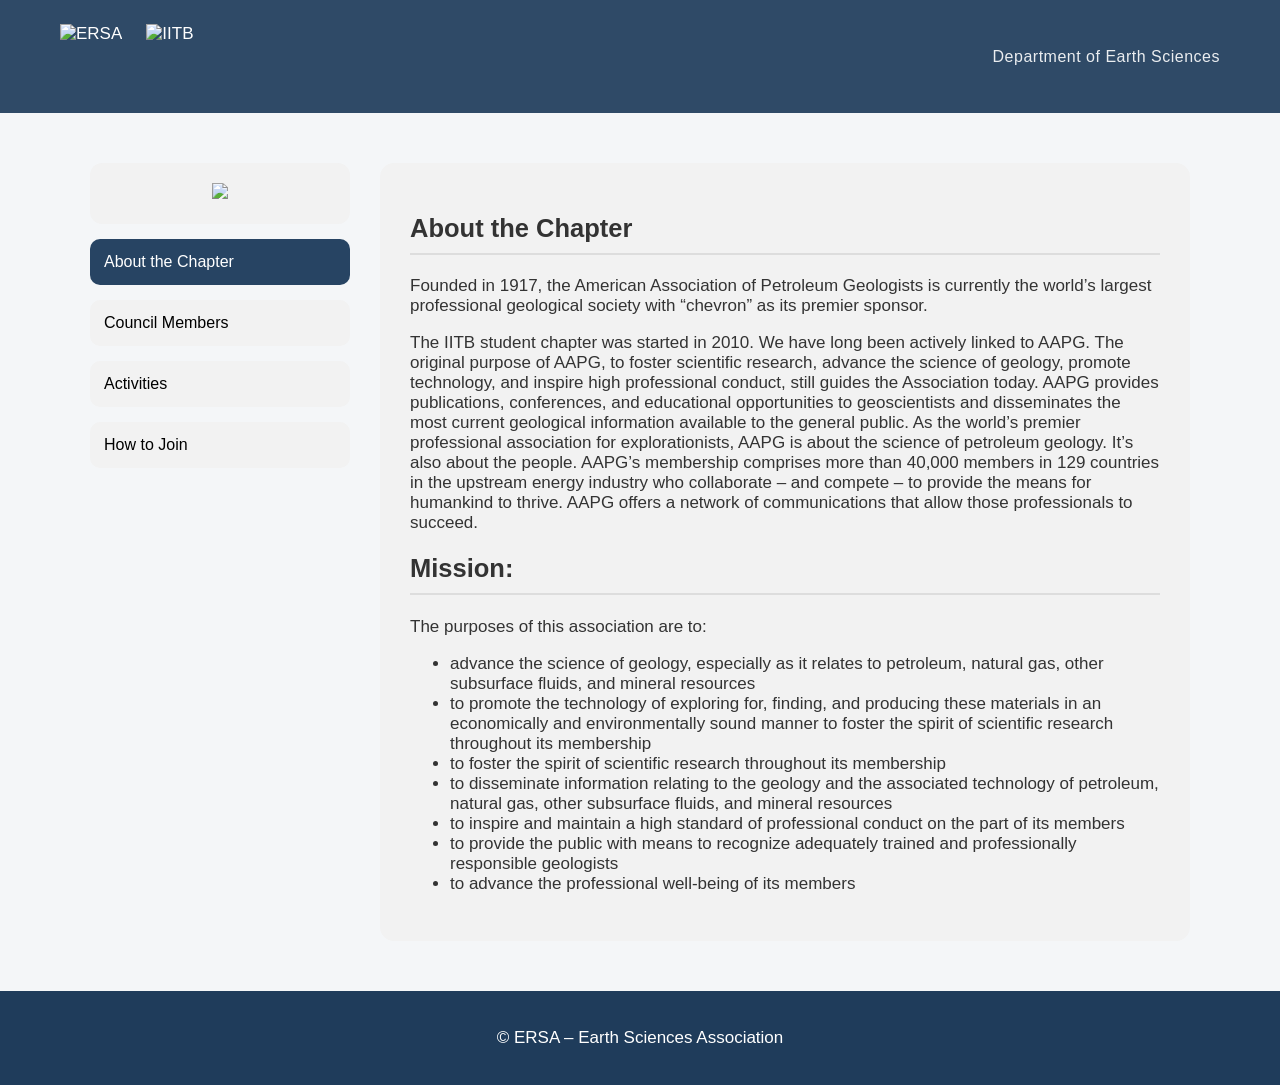
==== chapters/aapg.html @ 10675ee2 "Add files via upload" ====
<!DOCTYPE html>
<html lang="en">

<head>

<meta charset="UTF-8">
<meta name="viewport" content="width=device-width, initial-scale=1.0">

<title>ERSA Chapter</title>

<link rel="stylesheet" href="../style.css">
<script defer src="../script.js"></script>

</head>


<body>

<header class="main-header">

  <div class="header-left">
    <img src="../images/ersa_white.png" alt="ERSA">
    <img src="../images/iitb.png" alt="IITB">
  </div>

  <div class="header-right">
    Department of Earth Sciences
  </div>

</header>

<section class="chapter-page">

<div class="chapter-layout">


<div class="chapter-sidebar">

<div class="chapter-logo-box">
<img src="../images/aapg.png">
</div>

<button class="chapter-tab active" onclick="openSection(event,'about')">
About the Chapter
</button>

<button class="chapter-tab" onclick="openSection(event,'council')">
Council Members
</button>

<button class="chapter-tab" onclick="openSection(event,'activities')">
Activities
</button>

<button class="chapter-tab" onclick="openSection(event,'join')">
How to Join
</button>

</div>



<div class="chapter-content">

<div id="about" class="chapter-section active">

<h2>About the Chapter</h2>

<p>Founded in 1917, the American Association of Petroleum Geologists is currently the world’s largest professional geological society with “chevron” as its premier sponsor.</p>

<p>The IITB student chapter was started in 2010. We have long been actively linked to AAPG. The 
original purpose of AAPG, to foster scientific research, advance the science of geology, promote 
technology, and inspire high professional conduct, still guides the Association today. AAPG provides 
publications, conferences, and educational opportunities to geoscientists and disseminates the 
most current geological information available to the general public. As the world’s premier 
professional association for explorationists, AAPG is about the science of petroleum geology. It’s 
also about the people. AAPG’s membership comprises more than 40,000 members in 129 countries 
in the upstream energy industry who collaborate – and compete – to provide the means for 
humankind to thrive. AAPG offers a network of communications that allow those professionals to 
succeed. </p>

<p>

<h2>Mission:</h2>
<p>The purposes of this association are to:</p>

<ul>
  <li>advance the science of geology, especially as it relates to petroleum, natural gas, other 
subsurface fluids, and mineral resources</li>
  <li>to promote the technology of exploring for, finding, and producing these materials in an 
economically and environmentally sound manner to foster the spirit of scientific research 
throughout its membership</li>
  <li>to foster the spirit of scientific research throughout its membership</li>
  <li>to disseminate information relating to the geology and the associated technology of 
petroleum, natural gas, other subsurface fluids, and mineral resources</li>
  <li>to inspire and maintain a high standard of professional conduct on the part of its members</li>
  <li>to provide the public with means to recognize adequately trained and professionally 
responsible geologists</li>
  <li>to advance the professional well-being of its members</li>
</ul>

</p>

</div>



<div id="council" class="chapter-section">

<h2>Council Members</h2>

<div class="council-cards">

<div class="council-card faculty-advisor">

  <img src="../images/mr.jpg" alt="member">

  <div class="card-info">
    <h3>Prof. Munukutla Radhakrishna</h3>
    <p>Faculty Advisor</p>
  </div>

</div>

  <div class="council-card">

  <img src="../images/keertana.png" alt="member">

  <div class="card-info">
    <h3>Keertana Nair</h3>
    <p>President</p>
  </div>

<div class="card-overlay">
  <div class="card-overlay-content">
    <h3>About Me</h3>
    <p>
Hi there, I am an MTech student specialising in Geoexploration, so essentially training to crack the 
crust open lol. I’m excited about everything Earth, even that smell after the summer rains! 
Singer | philately | Travel 
    </p>
  </div>
</div>

</div>

<div class="council-card">

  <img src="../images/twinkle.png" alt="member">

  <div class="card-info">
    <h3>Twinkle Sahu</h3>
    <p>Vice President</p>
  </div>

<div class="card-overlay">
  <div class="card-overlay-content">
    <h3>About Me</h3>
    <p>
An M.Sc. Applied Geology candidate, 
I am passionate about learning geology and engaging with the global energy industry. Through my 
role, I support student participation and promotes interest in geological studies and energy 
resources.
    </p>
  </div>
</div>

</div>

<div class="council-card">

  <img src="../images/samarjeet.jpeg" alt="member">

  <div class="card-info">
    <h3>Samarjeet Sahoo</h3>
    <p>General Secretary</p>
  </div>

<div class="card-overlay">
  <div class="card-overlay-content">
    <h3>About Me</h3>
    <p>
An M.Sc. Applied Geology candidate at IIT Bombay, I am passionate about advancing geological 
knowledge and enhancing student engagement with the global energy and minerals industry. 
Through my role, I work to bring world-class technical resources and professional development to 
my peers.
    </p>
  </div>
</div>

</div>

<div class="council-card">

  <img src="../images/udeepta.png" alt="member">

  <div class="card-info">
    <h3>Udeepta Narayan Sahoo</h3>
    <p>Treasurer</p>
  </div>

<div class="card-overlay">
  <div class="card-overlay-content">
    <h3>About Me</h3>
    <p>
An M.Sc. Applied Geology student at IIT Bombay. I have represented the Department of Earth Sciences as a batter in the Post Graduate General Championship (PGGC) cricket tournament. Originally from Odisha, I am passionate about geosciences and actively participate in academic and extracurricular activities within the department.
    </p>
  </div>
</div>

</div>


</div>

</div>



<div id="activities" class="chapter-section">

<h2>Activities</h2>

<div class="activity-item">

    <h3 class="event-title">2022</h3>

    <p class="event-topic">
        <strong>Topic :</strong> Evaluation of Hydrocarbon Exploration Potential- Resource Assessment of sedimentary 
Basins of India
    </p>

    <p class="event-speaker">
        <strong>Speaker :</strong>  Dr. SOMEN MISHRA, Senior Petroleum System Analyst, Halliburton
    </p>

    <img src="../files/aapg1.png" alt="AAPG Event 1">

</div>

<div class="activity-item">

    <h3 class="event-title">2023</h3>

    <p class="event-topic">
        <strong>AAPG Wonder Weekend 2.0</strong> 
    </p>


    <img src="../files/aapg2.png" alt="SPE Event 1">

    <p class="event-description">
      <h3>Events</h3>
      <ul>
        <li>Photocrysts (Photography)</li>
        <li>Meandering Meme (Meme Making)</li>
        <li>Talus a Tale (Story Writing)</li>
        <li>Fine Brained (Quiz)</li>
        <li>Crude Presents (PPT presentation)</li>
      </ul>
    </p>

</div>

<div class="activity-item">

    <h3 class="event-title">2024</h3>

    <p class="event-description">
AAPG conducted "GeoQuest 2024", an exciting quiz competition on October 20, 2024. The 
competition was open to all students from the Department of Earth Sciences at IITB. It featured two 
challenging rounds that test participants' knowledge and skills in geoscience.
    </p>

    <p>
      <h3>Winners:</h3>
      <ol>
        <li>Debashis Sahoo</li>
        <li>Arpita Priyadarshini Rath</li>
        <li>Tushar Naik</li>
      </ol>
    </p>
</div>

<div class="activity-item">

    <h3 class="event-title">2025</h3>

    <p class="event-description">
<p>The AAPG Student Chapter recently concluded LithoLens, a vibrant photography contest that 
challenged students to capture "spectacular geological elements" through their cameras. To 
balance adventure with local observation, the event featured two distinct categories: a Trekking 
Edition for those exploring the great outdoors and a Campus Edition for spotting geological wonders 
right at home within the university grounds. </p>
<p>Congratulations to our winners, <b>Shashank Singh (Trekking Edition)</b> and <b>Shruti Yadav (Campus 
Edition)</b>, whose work stood out for its technical skill and geological insight.  </p>
    </p>

</div>

</div>





<div id="join" class="chapter-section">

<h2>How to Join</h2>

<p>
To be Updated.
</p>

</div>


</div>

</div>

</section>


<footer>
<p>© ERSA – Earth Sciences Association</p>
</footer>


</body>
</html>
---- style.css ----
*{
font-family: "Century Gothic", Arial, sans-serif;
}

body{

margin:0;
background:#f4f6f8;
color:#333;
font-size:17px;

}

.main-header{

display:flex;
align-items:center;
justify-content:space-between;

/* increase height */
padding:24px 60px;

background:#2f4a67;
color:white;

}

/* LEFT SIDE (logos) */
.header-left{
display:flex;
align-items:center;
gap:24px; /* more breathing space */
}

.header-left img{
height:65px; /* ⬅️ increase this */
}

/* RIGHT TEXT */
.header-right{
font-size:16px; /* slightly bigger */
letter-spacing:0.5px;
opacity:0.9;
}
section{

padding:50px;
max-width:1000px;
margin:auto;

}

h2{

border-bottom:2px solid #ddd;
padding-bottom:10px;

}

.pastwork ul{

line-height:1.8;

}

.council{

max-width:1000px;
margin:auto;
text-align:center;

}

.council-grid{

display:grid;
grid-template-columns:repeat(4,1fr);
gap:40px;
margin-top:40px;

}

.member{

text-align:center;

}

.member-photo{

width:160px;
height:160px;
object-fit:cover;
border-radius:50%;
margin-bottom:10px;

}

.member-name{

font-size:18px;
margin:0;

}

.member-role{

font-size:14px;
color:#666;
margin-top:4px;

}

.chapters{

max-width:1000px;
margin:auto;
text-align:center;

}

.chapter-band{

display:flex;
justify-content:center;
align-items:center;
gap:60px;
flex-wrap:wrap;
margin-top:40px;

}

.chapter-logo-item{

display:flex;
flex-direction:column;
align-items:center;
text-decoration:none;
color:#333;

}

.chapter-logo-item img{

height:140px;
width:auto;
transition:0.25s;

}

.chapter-logo-item span{

margin-top:8px;
font-size:20px;

}

.chapter-logo-item:hover img{

transform:scale(1.08);

}
footer{

text-align:center;
padding:20px;
background:#1f3c5b;
color:white;

}

.member-image-container{

position:relative;
display:inline-block;

}

.member-popup{

position:absolute;
bottom:110%;
left:50%;
transform:translateX(-50%);

background:white;
padding:10px 14px;
border-radius:6px;

box-shadow:0 4px 12px rgba(0,0,0,0.2);

font-size:14px;
width:max-content;

opacity:0;
visibility:hidden;

transition:0.25s;

}

.member-image-container:hover .member-popup{

opacity:1;
visibility:visible;

}




.chapter-page{

max-width:1100px;
margin:auto;
padding:50px 20px;

}

.chapter-layout{

display:flex;
gap:30px;

}

.chapter-sidebar{

width:260px;
display:flex;
flex-direction:column;
gap:15px;

}

.chapter-logo-box{

background:#f2f2f2;
border-radius:12px;
padding:20px;
text-align:center;

}

.chapter-logo-box img{

max-width:100%;
height:100px;
object-fit:cover;

}

.chapter-tab{

background:#f2f2f2;
border:none;
border-radius:10px;
padding:14px;
font-size:16px;
cursor:pointer;
text-align:left;

}

.chapter-tab:hover{

background:#e6e6e6;

}

.chapter-tab.active{

background:#274463;
color:white;

}

.chapter-content{

flex:1;
background:#f2f2f2;
border-radius:14px;
padding:30px;
min-height:320px;

}

.chapter-section{

display:none;

}

.chapter-section.active{

display:block;

}

.social-section{

max-width:1100px;
margin:auto;
padding-top:60px;
text-align:center;

}

.social-grid{

display:grid;
grid-template-columns:1fr 1fr;
gap:30px;
margin-top:30px;

}

.instagram-box{

border-radius:12px;
overflow:hidden;
height:380px;

}

.instagram-box iframe{

width:100%;
height:600px;
border:none;

}

.youtube-box iframe{

width:100%;
height:380px;
border-radius:12px;
border:none;

}

.council-cards{
display:grid;
grid-template-columns:repeat(2,1fr);
gap:35px;
margin-top:30px;
}

/* card container */

.council-card{
position:relative;
height:360px;
border-radius:14px;
overflow:hidden;
background:#f5f5f5;
}

/* photo */

.council-card img{
width:100%;
height:260px;
object-fit:cover;
display:block;
}

/* name + role */

.card-info{
text-align:center;
padding:12px;
}

.card-info h3{
margin:5px 0;
font-size:20px;
}

.card-info p{
color:#666;
font-size:14px;
}

/* overlay bio */

.card-overlay{
position:absolute;
top:0;
left:0;
width:100%;
height:100%;

background:#2f4d6c;
color:white;

opacity:0;
transition:opacity 0.35s ease;
border-radius:14px;
}

.card-overlay-content{
position:absolute;
top:50%;
left:50%;
transform:translate(-50%,-50%);
text-align:center;
max-width:240px;
font-size:12px;
text-align: center;
}

.council-card:hover .card-overlay{
opacity:1;
}

.activity-gallery{

display:grid;
grid-template-columns:repeat(4,1fr);
grid-template-rows:repeat(2,220px);

gap:18px;
margin-top:30px;

}

.activity-gallery img{

width:100%;
height:100%;
object-fit:cover;

border-radius:14px;

transition:opacity 0.6s ease;

}

.pdf-download {
    display: flex;
    align-items: center;
    justify-content: space-between;
    max-width: 400px;
    margin: 10px 0;
}

.pdf-name {
    font-weight: 500;
}

.download-btn {
    padding: 6px 12px;
    border: none;
    background-color: #1f4aa8;
    color: white;
    border-radius: 4px;
    cursor: pointer;
}

.download-btn:hover {
    background-color: #163a82;
}

.activity-item {
    margin-bottom: 40px;
}

.activity-text {
    font-size: 16px;
    line-height: 1.6;
    margin-bottom: 12px;
}

.activity-item img {
    width: 65%;
    max-width: 500px;
    display: block;
    margin: 15px auto;
    border-radius: 8px;
}

.join-section{
    display:flex;
    flex-direction:column;
    gap:30px;
}

.join-item{
    background:#f6f6f6;
    padding:25px;
    border-radius:8px;
}

.join-item h3{
    margin-bottom:8px;
}

.pdf-button{
    display:inline-block;
    margin-top:10px;
    padding:10px 18px;
    background:#2d4a68;
    color:white;
    text-decoration:none;
    border-radius:6px;
    font-size:14px;
}

.pdf-button:hover{
    background:#1f3650;
}

.gallery-grid {
  display: grid;
  grid-template-columns: repeat(4, 1fr);
  gap: 10px;
}

.gallery-grid img {
  width: 100%;
  height: 150px;
  object-fit: cover;
  border-radius: 6px;
  transition: transform 0.3s ease;
  cursor: pointer;
}

.gallery-grid img:hover {
  transform: scale(1.05);
}


.faculty-advisor {
  background: linear-gradient(135deg, #d4af37, #f5e6a8);
  color: #222; /* keeps text readable */
}
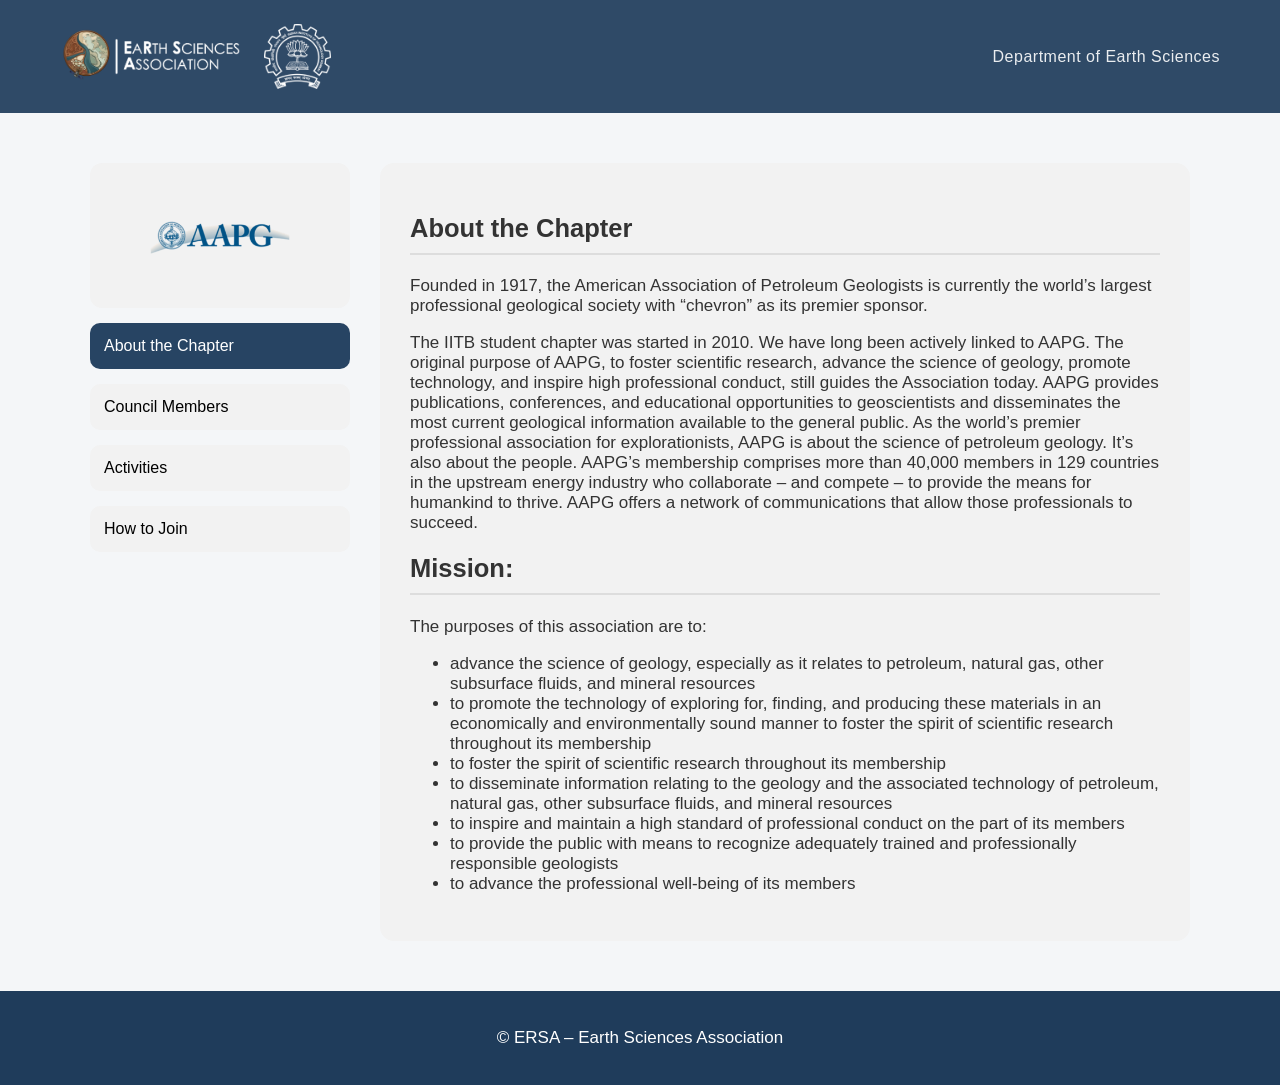
==== commit 55d6b79f: "first commit" ====
--- a/chapters/aapg.html
+++ b/chapters/aapg.html
@@ -1,331 +1,331 @@
-<!DOCTYPE html>
-<html lang="en">
-
-<head>
-
-<meta charset="UTF-8">
-<meta name="viewport" content="width=device-width, initial-scale=1.0">
-
-<title>ERSA Chapter</title>
-
-<link rel="stylesheet" href="../style.css">
-<script defer src="../script.js"></script>
-
-</head>
-
-
-<body>
-
-<header class="main-header">
-
-  <div class="header-left">
-    <img src="../images/ersa_white.png" alt="ERSA">
-    <img src="../images/iitb.png" alt="IITB">
-  </div>
-
-  <div class="header-right">
-    Department of Earth Sciences
-  </div>
-
-</header>
-
-<section class="chapter-page">
-
-<div class="chapter-layout">
-
-
-<div class="chapter-sidebar">
-
-<div class="chapter-logo-box">
-<img src="../images/aapg.png">
-</div>
-
-<button class="chapter-tab active" onclick="openSection(event,'about')">
-About the Chapter
-</button>
-
-<button class="chapter-tab" onclick="openSection(event,'council')">
-Council Members
-</button>
-
-<button class="chapter-tab" onclick="openSection(event,'activities')">
-Activities
-</button>
-
-<button class="chapter-tab" onclick="openSection(event,'join')">
-How to Join
-</button>
-
-</div>
-
-
-
-<div class="chapter-content">
-
-<div id="about" class="chapter-section active">
-
-<h2>About the Chapter</h2>
-
-<p>Founded in 1917, the American Association of Petroleum Geologists is currently the world’s largest professional geological society with “chevron” as its premier sponsor.</p>
-
-<p>The IITB student chapter was started in 2010. We have long been actively linked to AAPG. The 
-original purpose of AAPG, to foster scientific research, advance the science of geology, promote 
-technology, and inspire high professional conduct, still guides the Association today. AAPG provides 
-publications, conferences, and educational opportunities to geoscientists and disseminates the 
-most current geological information available to the general public. As the world’s premier 
-professional association for explorationists, AAPG is about the science of petroleum geology. It’s 
-also about the people. AAPG’s membership comprises more than 40,000 members in 129 countries 
-in the upstream energy industry who collaborate – and compete – to provide the means for 
-humankind to thrive. AAPG offers a network of communications that allow those professionals to 
-succeed. </p>
-
-<p>
-
-<h2>Mission:</h2>
-<p>The purposes of this association are to:</p>
-
-<ul>
-  <li>advance the science of geology, especially as it relates to petroleum, natural gas, other 
-subsurface fluids, and mineral resources</li>
-  <li>to promote the technology of exploring for, finding, and producing these materials in an 
-economically and environmentally sound manner to foster the spirit of scientific research 
-throughout its membership</li>
-  <li>to foster the spirit of scientific research throughout its membership</li>
-  <li>to disseminate information relating to the geology and the associated technology of 
-petroleum, natural gas, other subsurface fluids, and mineral resources</li>
-  <li>to inspire and maintain a high standard of professional conduct on the part of its members</li>
-  <li>to provide the public with means to recognize adequately trained and professionally 
-responsible geologists</li>
-  <li>to advance the professional well-being of its members</li>
-</ul>
-
-</p>
-
-</div>
-
-
-
-<div id="council" class="chapter-section">
-
-<h2>Council Members</h2>
-
-<div class="council-cards">
-
-<div class="council-card faculty-advisor">
-
-  <img src="../images/mr.jpg" alt="member">
-
-  <div class="card-info">
-    <h3>Prof. Munukutla Radhakrishna</h3>
-    <p>Faculty Advisor</p>
-  </div>
-
-</div>
-
-  <div class="council-card">
-
-  <img src="../images/keertana.png" alt="member">
-
-  <div class="card-info">
-    <h3>Keertana Nair</h3>
-    <p>President</p>
-  </div>
-
-<div class="card-overlay">
-  <div class="card-overlay-content">
-    <h3>About Me</h3>
-    <p>
-Hi there, I am an MTech student specialising in Geoexploration, so essentially training to crack the 
-crust open lol. I’m excited about everything Earth, even that smell after the summer rains! 
-Singer | philately | Travel 
-    </p>
-  </div>
-</div>
-
-</div>
-
-<div class="council-card">
-
-  <img src="../images/twinkle.png" alt="member">
-
-  <div class="card-info">
-    <h3>Twinkle Sahu</h3>
-    <p>Vice President</p>
-  </div>
-
-<div class="card-overlay">
-  <div class="card-overlay-content">
-    <h3>About Me</h3>
-    <p>
-An M.Sc. Applied Geology candidate, 
-I am passionate about learning geology and engaging with the global energy industry. Through my 
-role, I support student participation and promotes interest in geological studies and energy 
-resources.
-    </p>
-  </div>
-</div>
-
-</div>
-
-<div class="council-card">
-
-  <img src="../images/samarjeet.jpeg" alt="member">
-
-  <div class="card-info">
-    <h3>Samarjeet Sahoo</h3>
-    <p>General Secretary</p>
-  </div>
-
-<div class="card-overlay">
-  <div class="card-overlay-content">
-    <h3>About Me</h3>
-    <p>
-An M.Sc. Applied Geology candidate at IIT Bombay, I am passionate about advancing geological 
-knowledge and enhancing student engagement with the global energy and minerals industry. 
-Through my role, I work to bring world-class technical resources and professional development to 
-my peers.
-    </p>
-  </div>
-</div>
-
-</div>
-
-<div class="council-card">
-
-  <img src="../images/udeepta.png" alt="member">
-
-  <div class="card-info">
-    <h3>Udeepta Narayan Sahoo</h3>
-    <p>Treasurer</p>
-  </div>
-
-<div class="card-overlay">
-  <div class="card-overlay-content">
-    <h3>About Me</h3>
-    <p>
-An M.Sc. Applied Geology student at IIT Bombay. I have represented the Department of Earth Sciences as a batter in the Post Graduate General Championship (PGGC) cricket tournament. Originally from Odisha, I am passionate about geosciences and actively participate in academic and extracurricular activities within the department.
-    </p>
-  </div>
-</div>
-
-</div>
-
-
-</div>
-
-</div>
-
-
-
-<div id="activities" class="chapter-section">
-
-<h2>Activities</h2>
-
-<div class="activity-item">
-
-    <h3 class="event-title">2022</h3>
-
-    <p class="event-topic">
-        <strong>Topic :</strong> Evaluation of Hydrocarbon Exploration Potential- Resource Assessment of sedimentary 
-Basins of India
-    </p>
-
-    <p class="event-speaker">
-        <strong>Speaker :</strong>  Dr. SOMEN MISHRA, Senior Petroleum System Analyst, Halliburton
-    </p>
-
-    <img src="../files/aapg1.png" alt="AAPG Event 1">
-
-</div>
-
-<div class="activity-item">
-
-    <h3 class="event-title">2023</h3>
-
-    <p class="event-topic">
-        <strong>AAPG Wonder Weekend 2.0</strong> 
-    </p>
-
-
-    <img src="../files/aapg2.png" alt="SPE Event 1">
-
-    <p class="event-description">
-      <h3>Events</h3>
-      <ul>
-        <li>Photocrysts (Photography)</li>
-        <li>Meandering Meme (Meme Making)</li>
-        <li>Talus a Tale (Story Writing)</li>
-        <li>Fine Brained (Quiz)</li>
-        <li>Crude Presents (PPT presentation)</li>
-      </ul>
-    </p>
-
-</div>
-
-<div class="activity-item">
-
-    <h3 class="event-title">2024</h3>
-
-    <p class="event-description">
-AAPG conducted "GeoQuest 2024", an exciting quiz competition on October 20, 2024. The 
-competition was open to all students from the Department of Earth Sciences at IITB. It featured two 
-challenging rounds that test participants' knowledge and skills in geoscience.
-    </p>
-
-    <p>
-      <h3>Winners:</h3>
-      <ol>
-        <li>Debashis Sahoo</li>
-        <li>Arpita Priyadarshini Rath</li>
-        <li>Tushar Naik</li>
-      </ol>
-    </p>
-</div>
-
-<div class="activity-item">
-
-    <h3 class="event-title">2025</h3>
-
-    <p class="event-description">
-<p>The AAPG Student Chapter recently concluded LithoLens, a vibrant photography contest that 
-challenged students to capture "spectacular geological elements" through their cameras. To 
-balance adventure with local observation, the event featured two distinct categories: a Trekking 
-Edition for those exploring the great outdoors and a Campus Edition for spotting geological wonders 
-right at home within the university grounds. </p>
-<p>Congratulations to our winners, <b>Shashank Singh (Trekking Edition)</b> and <b>Shruti Yadav (Campus 
-Edition)</b>, whose work stood out for its technical skill and geological insight.  </p>
-    </p>
-
-</div>
-
-</div>
-
-
-
-
-
-<div id="join" class="chapter-section">
-
-<h2>How to Join</h2>
-
-<p>
-To be Updated.
-</p>
-
-</div>
-
-
-</div>
-
-</div>
-
-</section>
-
-
-<footer>
-<p>© ERSA – Earth Sciences Association</p>
-</footer>
-
-
-</body>
+<!DOCTYPE html>
+<html lang="en">
+
+<head>
+
+<meta charset="UTF-8">
+<meta name="viewport" content="width=device-width, initial-scale=1.0">
+
+<title>ERSA Chapter</title>
+
+<link rel="stylesheet" href="../style.css">
+<script defer src="../script.js"></script>
+
+</head>
+
+
+<body>
+
+<header class="main-header">
+
+  <div class="header-left">
+    <img src="../images/ersa_white.png" alt="ERSA">
+    <img src="../images/iitb.png" alt="IITB">
+  </div>
+
+  <div class="header-right">
+    Department of Earth Sciences
+  </div>
+
+</header>
+
+<section class="chapter-page">
+
+<div class="chapter-layout">
+
+
+<div class="chapter-sidebar">
+
+<div class="chapter-logo-box">
+<img src="../images/aapg.png">
+</div>
+
+<button class="chapter-tab active" onclick="openSection(event,'about')">
+About the Chapter
+</button>
+
+<button class="chapter-tab" onclick="openSection(event,'council')">
+Council Members
+</button>
+
+<button class="chapter-tab" onclick="openSection(event,'activities')">
+Activities
+</button>
+
+<button class="chapter-tab" onclick="openSection(event,'join')">
+How to Join
+</button>
+
+</div>
+
+
+
+<div class="chapter-content">
+
+<div id="about" class="chapter-section active">
+
+<h2>About the Chapter</h2>
+
+<p>Founded in 1917, the American Association of Petroleum Geologists is currently the world’s largest professional geological society with “chevron” as its premier sponsor.</p>
+
+<p>The IITB student chapter was started in 2010. We have long been actively linked to AAPG. The 
+original purpose of AAPG, to foster scientific research, advance the science of geology, promote 
+technology, and inspire high professional conduct, still guides the Association today. AAPG provides 
+publications, conferences, and educational opportunities to geoscientists and disseminates the 
+most current geological information available to the general public. As the world’s premier 
+professional association for explorationists, AAPG is about the science of petroleum geology. It’s 
+also about the people. AAPG’s membership comprises more than 40,000 members in 129 countries 
+in the upstream energy industry who collaborate – and compete – to provide the means for 
+humankind to thrive. AAPG offers a network of communications that allow those professionals to 
+succeed. </p>
+
+<p>
+
+<h2>Mission:</h2>
+<p>The purposes of this association are to:</p>
+
+<ul>
+  <li>advance the science of geology, especially as it relates to petroleum, natural gas, other 
+subsurface fluids, and mineral resources</li>
+  <li>to promote the technology of exploring for, finding, and producing these materials in an 
+economically and environmentally sound manner to foster the spirit of scientific research 
+throughout its membership</li>
+  <li>to foster the spirit of scientific research throughout its membership</li>
+  <li>to disseminate information relating to the geology and the associated technology of 
+petroleum, natural gas, other subsurface fluids, and mineral resources</li>
+  <li>to inspire and maintain a high standard of professional conduct on the part of its members</li>
+  <li>to provide the public with means to recognize adequately trained and professionally 
+responsible geologists</li>
+  <li>to advance the professional well-being of its members</li>
+</ul>
+
+</p>
+
+</div>
+
+
+
+<div id="council" class="chapter-section">
+
+<h2>Council Members</h2>
+
+<div class="council-cards">
+
+<div class="council-card faculty-advisor">
+
+  <img src="../images/mr.jpg" alt="member">
+
+  <div class="card-info">
+    <h3>Prof. Munukutla Radhakrishna</h3>
+    <p>Faculty Advisor</p>
+  </div>
+
+</div>
+
+  <div class="council-card">
+
+  <img src="../images/keertana.png" alt="member">
+
+  <div class="card-info">
+    <h3>Keertana Nair</h3>
+    <p>President</p>
+  </div>
+
+<div class="card-overlay">
+  <div class="card-overlay-content">
+    <h3>About Me</h3>
+    <p>
+Hi there, I am an MTech student specialising in Geoexploration, so essentially training to crack the 
+crust open lol. I’m excited about everything Earth, even that smell after the summer rains! 
+Singer | philately | Travel 
+    </p>
+  </div>
+</div>
+
+</div>
+
+<div class="council-card">
+
+  <img src="../images/twinkle.png" alt="member">
+
+  <div class="card-info">
+    <h3>Twinkle Sahu</h3>
+    <p>Vice President</p>
+  </div>
+
+<div class="card-overlay">
+  <div class="card-overlay-content">
+    <h3>About Me</h3>
+    <p>
+An M.Sc. Applied Geology candidate, 
+I am passionate about learning geology and engaging with the global energy industry. Through my 
+role, I support student participation and promotes interest in geological studies and energy 
+resources.
+    </p>
+  </div>
+</div>
+
+</div>
+
+<div class="council-card">
+
+  <img src="../images/samarjeet.jpeg" alt="member">
+
+  <div class="card-info">
+    <h3>Samarjeet Sahoo</h3>
+    <p>General Secretary</p>
+  </div>
+
+<div class="card-overlay">
+  <div class="card-overlay-content">
+    <h3>About Me</h3>
+    <p>
+An M.Sc. Applied Geology candidate at IIT Bombay, I am passionate about advancing geological 
+knowledge and enhancing student engagement with the global energy and minerals industry. 
+Through my role, I work to bring world-class technical resources and professional development to 
+my peers.
+    </p>
+  </div>
+</div>
+
+</div>
+
+<div class="council-card">
+
+  <img src="../images/udeepta.png" alt="member">
+
+  <div class="card-info">
+    <h3>Udeepta Narayan Sahoo</h3>
+    <p>Treasurer</p>
+  </div>
+
+<div class="card-overlay">
+  <div class="card-overlay-content">
+    <h3>About Me</h3>
+    <p>
+An M.Sc. Applied Geology student at IIT Bombay. I have represented the Department of Earth Sciences as a batter in the Post Graduate General Championship (PGGC) cricket tournament. Originally from Odisha, I am passionate about geosciences and actively participate in academic and extracurricular activities within the department.
+    </p>
+  </div>
+</div>
+
+</div>
+
+
+</div>
+
+</div>
+
+
+
+<div id="activities" class="chapter-section">
+
+<h2>Activities</h2>
+
+<div class="activity-item">
+
+    <h3 class="event-title">2022</h3>
+
+    <p class="event-topic">
+        <strong>Topic :</strong> Evaluation of Hydrocarbon Exploration Potential- Resource Assessment of sedimentary 
+Basins of India
+    </p>
+
+    <p class="event-speaker">
+        <strong>Speaker :</strong>  Dr. SOMEN MISHRA, Senior Petroleum System Analyst, Halliburton
+    </p>
+
+    <img src="../files/aapg1.png" alt="AAPG Event 1">
+
+</div>
+
+<div class="activity-item">
+
+    <h3 class="event-title">2023</h3>
+
+    <p class="event-topic">
+        <strong>AAPG Wonder Weekend 2.0</strong> 
+    </p>
+
+
+    <img src="../files/aapg2.png" alt="SPE Event 1">
+
+    <p class="event-description">
+      <h3>Events</h3>
+      <ul>
+        <li>Photocrysts (Photography)</li>
+        <li>Meandering Meme (Meme Making)</li>
+        <li>Talus a Tale (Story Writing)</li>
+        <li>Fine Brained (Quiz)</li>
+        <li>Crude Presents (PPT presentation)</li>
+      </ul>
+    </p>
+
+</div>
+
+<div class="activity-item">
+
+    <h3 class="event-title">2024</h3>
+
+    <p class="event-description">
+AAPG conducted "GeoQuest 2024", an exciting quiz competition on October 20, 2024. The 
+competition was open to all students from the Department of Earth Sciences at IITB. It featured two 
+challenging rounds that test participants' knowledge and skills in geoscience.
+    </p>
+
+    <p>
+      <h3>Winners:</h3>
+      <ol>
+        <li>Debashis Sahoo</li>
+        <li>Arpita Priyadarshini Rath</li>
+        <li>Tushar Naik</li>
+      </ol>
+    </p>
+</div>
+
+<div class="activity-item">
+
+    <h3 class="event-title">2025</h3>
+
+    <p class="event-description">
+<p>The AAPG Student Chapter recently concluded LithoLens, a vibrant photography contest that 
+challenged students to capture "spectacular geological elements" through their cameras. To 
+balance adventure with local observation, the event featured two distinct categories: a Trekking 
+Edition for those exploring the great outdoors and a Campus Edition for spotting geological wonders 
+right at home within the university grounds. </p>
+<p>Congratulations to our winners, <b>Shashank Singh (Trekking Edition)</b> and <b>Shruti Yadav (Campus 
+Edition)</b>, whose work stood out for its technical skill and geological insight.  </p>
+    </p>
+
+</div>
+
+</div>
+
+
+
+
+
+<div id="join" class="chapter-section">
+
+<h2>How to Join</h2>
+
+<p>
+To be Updated.
+</p>
+
+</div>
+
+
+</div>
+
+</div>
+
+</section>
+
+
+<footer>
+<p>© ERSA – Earth Sciences Association</p>
+</footer>
+
+
+</body>
 </html>
--- a/style.css
+++ b/style.css
@@ -1,539 +1,539 @@
-
-*{
-font-family: "Century Gothic", Arial, sans-serif;
-}
-
-body{
-
-margin:0;
-background:#f4f6f8;
-color:#333;
-font-size:17px;
-
-}
-
-.main-header{
-
-display:flex;
-align-items:center;
-justify-content:space-between;
-
-/* increase height */
-padding:24px 60px;
-
-background:#2f4a67;
-color:white;
-
-}
-
-/* LEFT SIDE (logos) */
-.header-left{
-display:flex;
-align-items:center;
-gap:24px; /* more breathing space */
-}
-
-.header-left img{
-height:65px; /* ⬅️ increase this */
-}
-
-/* RIGHT TEXT */
-.header-right{
-font-size:16px; /* slightly bigger */
-letter-spacing:0.5px;
-opacity:0.9;
-}
-section{
-
-padding:50px;
-max-width:1000px;
-margin:auto;
-
-}
-
-h2{
-
-border-bottom:2px solid #ddd;
-padding-bottom:10px;
-
-}
-
-.pastwork ul{
-
-line-height:1.8;
-
-}
-
-.council{
-
-max-width:1000px;
-margin:auto;
-text-align:center;
-
-}
-
-.council-grid{
-
-display:grid;
-grid-template-columns:repeat(4,1fr);
-gap:40px;
-margin-top:40px;
-
-}
-
-.member{
-
-text-align:center;
-
-}
-
-.member-photo{
-
-width:160px;
-height:160px;
-object-fit:cover;
-border-radius:50%;
-margin-bottom:10px;
-
-}
-
-.member-name{
-
-font-size:18px;
-margin:0;
-
-}
-
-.member-role{
-
-font-size:14px;
-color:#666;
-margin-top:4px;
-
-}
-
-.chapters{
-
-max-width:1000px;
-margin:auto;
-text-align:center;
-
-}
-
-.chapter-band{
-
-display:flex;
-justify-content:center;
-align-items:center;
-gap:60px;
-flex-wrap:wrap;
-margin-top:40px;
-
-}
-
-.chapter-logo-item{
-
-display:flex;
-flex-direction:column;
-align-items:center;
-text-decoration:none;
-color:#333;
-
-}
-
-.chapter-logo-item img{
-
-height:140px;
-width:auto;
-transition:0.25s;
-
-}
-
-.chapter-logo-item span{
-
-margin-top:8px;
-font-size:20px;
-
-}
-
-.chapter-logo-item:hover img{
-
-transform:scale(1.08);
-
-}
-footer{
-
-text-align:center;
-padding:20px;
-background:#1f3c5b;
-color:white;
-
-}
-
-.member-image-container{
-
-position:relative;
-display:inline-block;
-
-}
-
-.member-popup{
-
-position:absolute;
-bottom:110%;
-left:50%;
-transform:translateX(-50%);
-
-background:white;
-padding:10px 14px;
-border-radius:6px;
-
-box-shadow:0 4px 12px rgba(0,0,0,0.2);
-
-font-size:14px;
-width:max-content;
-
-opacity:0;
-visibility:hidden;
-
-transition:0.25s;
-
-}
-
-.member-image-container:hover .member-popup{
-
-opacity:1;
-visibility:visible;
-
-}
-
-
-
-
-.chapter-page{
-
-max-width:1100px;
-margin:auto;
-padding:50px 20px;
-
-}
-
-.chapter-layout{
-
-display:flex;
-gap:30px;
-
-}
-
-.chapter-sidebar{
-
-width:260px;
-display:flex;
-flex-direction:column;
-gap:15px;
-
-}
-
-.chapter-logo-box{
-
-background:#f2f2f2;
-border-radius:12px;
-padding:20px;
-text-align:center;
-
-}
-
-.chapter-logo-box img{
-
-max-width:100%;
-height:100px;
-object-fit:cover;
-
-}
-
-.chapter-tab{
-
-background:#f2f2f2;
-border:none;
-border-radius:10px;
-padding:14px;
-font-size:16px;
-cursor:pointer;
-text-align:left;
-
-}
-
-.chapter-tab:hover{
-
-background:#e6e6e6;
-
-}
-
-.chapter-tab.active{
-
-background:#274463;
-color:white;
-
-}
-
-.chapter-content{
-
-flex:1;
-background:#f2f2f2;
-border-radius:14px;
-padding:30px;
-min-height:320px;
-
-}
-
-.chapter-section{
-
-display:none;
-
-}
-
-.chapter-section.active{
-
-display:block;
-
-}
-
-.social-section{
-
-max-width:1100px;
-margin:auto;
-padding-top:60px;
-text-align:center;
-
-}
-
-.social-grid{
-
-display:grid;
-grid-template-columns:1fr 1fr;
-gap:30px;
-margin-top:30px;
-
-}
-
-.instagram-box{
-
-border-radius:12px;
-overflow:hidden;
-height:380px;
-
-}
-
-.instagram-box iframe{
-
-width:100%;
-height:600px;
-border:none;
-
-}
-
-.youtube-box iframe{
-
-width:100%;
-height:380px;
-border-radius:12px;
-border:none;
-
-}
-
-.council-cards{
-display:grid;
-grid-template-columns:repeat(2,1fr);
-gap:35px;
-margin-top:30px;
-}
-
-/* card container */
-
-.council-card{
-position:relative;
-height:360px;
-border-radius:14px;
-overflow:hidden;
-background:#f5f5f5;
-}
-
-/* photo */
-
-.council-card img{
-width:100%;
-height:260px;
-object-fit:cover;
-display:block;
-}
-
-/* name + role */
-
-.card-info{
-text-align:center;
-padding:12px;
-}
-
-.card-info h3{
-margin:5px 0;
-font-size:20px;
-}
-
-.card-info p{
-color:#666;
-font-size:14px;
-}
-
-/* overlay bio */
-
-.card-overlay{
-position:absolute;
-top:0;
-left:0;
-width:100%;
-height:100%;
-
-background:#2f4d6c;
-color:white;
-
-opacity:0;
-transition:opacity 0.35s ease;
-border-radius:14px;
-}
-
-.card-overlay-content{
-position:absolute;
-top:50%;
-left:50%;
-transform:translate(-50%,-50%);
-text-align:center;
-max-width:240px;
-font-size:12px;
-text-align: center;
-}
-
-.council-card:hover .card-overlay{
-opacity:1;
-}
-
-.activity-gallery{
-
-display:grid;
-grid-template-columns:repeat(4,1fr);
-grid-template-rows:repeat(2,220px);
-
-gap:18px;
-margin-top:30px;
-
-}
-
-.activity-gallery img{
-
-width:100%;
-height:100%;
-object-fit:cover;
-
-border-radius:14px;
-
-transition:opacity 0.6s ease;
-
-}
-
-.pdf-download {
-    display: flex;
-    align-items: center;
-    justify-content: space-between;
-    max-width: 400px;
-    margin: 10px 0;
-}
-
-.pdf-name {
-    font-weight: 500;
-}
-
-.download-btn {
-    padding: 6px 12px;
-    border: none;
-    background-color: #1f4aa8;
-    color: white;
-    border-radius: 4px;
-    cursor: pointer;
-}
-
-.download-btn:hover {
-    background-color: #163a82;
-}
-
-.activity-item {
-    margin-bottom: 40px;
-}
-
-.activity-text {
-    font-size: 16px;
-    line-height: 1.6;
-    margin-bottom: 12px;
-}
-
-.activity-item img {
-    width: 65%;
-    max-width: 500px;
-    display: block;
-    margin: 15px auto;
-    border-radius: 8px;
-}
-
-.join-section{
-    display:flex;
-    flex-direction:column;
-    gap:30px;
-}
-
-.join-item{
-    background:#f6f6f6;
-    padding:25px;
-    border-radius:8px;
-}
-
-.join-item h3{
-    margin-bottom:8px;
-}
-
-.pdf-button{
-    display:inline-block;
-    margin-top:10px;
-    padding:10px 18px;
-    background:#2d4a68;
-    color:white;
-    text-decoration:none;
-    border-radius:6px;
-    font-size:14px;
-}
-
-.pdf-button:hover{
-    background:#1f3650;
-}
-
-.gallery-grid {
-  display: grid;
-  grid-template-columns: repeat(4, 1fr);
-  gap: 10px;
-}
-
-.gallery-grid img {
-  width: 100%;
-  height: 150px;
-  object-fit: cover;
-  border-radius: 6px;
-  transition: transform 0.3s ease;
-  cursor: pointer;
-}
-
-.gallery-grid img:hover {
-  transform: scale(1.05);
-}
-
-
-.faculty-advisor {
-  background: linear-gradient(135deg, #d4af37, #f5e6a8);
-  color: #222; /* keeps text readable */
+
+*{
+font-family: "Century Gothic", Arial, sans-serif;
+}
+
+body{
+
+margin:0;
+background:#f4f6f8;
+color:#333;
+font-size:17px;
+
+}
+
+.main-header{
+
+display:flex;
+align-items:center;
+justify-content:space-between;
+
+/* increase height */
+padding:24px 60px;
+
+background:#2f4a67;
+color:white;
+
+}
+
+/* LEFT SIDE (logos) */
+.header-left{
+display:flex;
+align-items:center;
+gap:24px; /* more breathing space */
+}
+
+.header-left img{
+height:65px; /* ⬅️ increase this */
+}
+
+/* RIGHT TEXT */
+.header-right{
+font-size:16px; /* slightly bigger */
+letter-spacing:0.5px;
+opacity:0.9;
+}
+section{
+
+padding:50px;
+max-width:1000px;
+margin:auto;
+
+}
+
+h2{
+
+border-bottom:2px solid #ddd;
+padding-bottom:10px;
+
+}
+
+.pastwork ul{
+
+line-height:1.8;
+
+}
+
+.council{
+
+max-width:1000px;
+margin:auto;
+text-align:center;
+
+}
+
+.council-grid{
+
+display:grid;
+grid-template-columns:repeat(4,1fr);
+gap:40px;
+margin-top:40px;
+
+}
+
+.member{
+
+text-align:center;
+
+}
+
+.member-photo{
+
+width:160px;
+height:160px;
+object-fit:cover;
+border-radius:50%;
+margin-bottom:10px;
+
+}
+
+.member-name{
+
+font-size:18px;
+margin:0;
+
+}
+
+.member-role{
+
+font-size:14px;
+color:#666;
+margin-top:4px;
+
+}
+
+.chapters{
+
+max-width:1000px;
+margin:auto;
+text-align:center;
+
+}
+
+.chapter-band{
+
+display:flex;
+justify-content:center;
+align-items:center;
+gap:60px;
+flex-wrap:wrap;
+margin-top:40px;
+
+}
+
+.chapter-logo-item{
+
+display:flex;
+flex-direction:column;
+align-items:center;
+text-decoration:none;
+color:#333;
+
+}
+
+.chapter-logo-item img{
+
+height:140px;
+width:auto;
+transition:0.25s;
+
+}
+
+.chapter-logo-item span{
+
+margin-top:8px;
+font-size:20px;
+
+}
+
+.chapter-logo-item:hover img{
+
+transform:scale(1.08);
+
+}
+footer{
+
+text-align:center;
+padding:20px;
+background:#1f3c5b;
+color:white;
+
+}
+
+.member-image-container{
+
+position:relative;
+display:inline-block;
+
+}
+
+.member-popup{
+
+position:absolute;
+bottom:110%;
+left:50%;
+transform:translateX(-50%);
+
+background:white;
+padding:10px 14px;
+border-radius:6px;
+
+box-shadow:0 4px 12px rgba(0,0,0,0.2);
+
+font-size:14px;
+width:max-content;
+
+opacity:0;
+visibility:hidden;
+
+transition:0.25s;
+
+}
+
+.member-image-container:hover .member-popup{
+
+opacity:1;
+visibility:visible;
+
+}
+
+
+
+
+.chapter-page{
+
+max-width:1100px;
+margin:auto;
+padding:50px 20px;
+
+}
+
+.chapter-layout{
+
+display:flex;
+gap:30px;
+
+}
+
+.chapter-sidebar{
+
+width:260px;
+display:flex;
+flex-direction:column;
+gap:15px;
+
+}
+
+.chapter-logo-box{
+
+background:#f2f2f2;
+border-radius:12px;
+padding:20px;
+text-align:center;
+
+}
+
+.chapter-logo-box img{
+
+max-width:100%;
+height:100px;
+object-fit:cover;
+
+}
+
+.chapter-tab{
+
+background:#f2f2f2;
+border:none;
+border-radius:10px;
+padding:14px;
+font-size:16px;
+cursor:pointer;
+text-align:left;
+
+}
+
+.chapter-tab:hover{
+
+background:#e6e6e6;
+
+}
+
+.chapter-tab.active{
+
+background:#274463;
+color:white;
+
+}
+
+.chapter-content{
+
+flex:1;
+background:#f2f2f2;
+border-radius:14px;
+padding:30px;
+min-height:320px;
+
+}
+
+.chapter-section{
+
+display:none;
+
+}
+
+.chapter-section.active{
+
+display:block;
+
+}
+
+.social-section{
+
+max-width:1100px;
+margin:auto;
+padding-top:60px;
+text-align:center;
+
+}
+
+.social-grid{
+
+display:grid;
+grid-template-columns:1fr 1fr;
+gap:30px;
+margin-top:30px;
+
+}
+
+.instagram-box{
+
+border-radius:12px;
+overflow:hidden;
+height:380px;
+
+}
+
+.instagram-box iframe{
+
+width:100%;
+height:600px;
+border:none;
+
+}
+
+.youtube-box iframe{
+
+width:100%;
+height:380px;
+border-radius:12px;
+border:none;
+
+}
+
+.council-cards{
+display:grid;
+grid-template-columns:repeat(2,1fr);
+gap:35px;
+margin-top:30px;
+}
+
+/* card container */
+
+.council-card{
+position:relative;
+height:360px;
+border-radius:14px;
+overflow:hidden;
+background:#f5f5f5;
+}
+
+/* photo */
+
+.council-card img{
+width:100%;
+height:260px;
+object-fit:cover;
+display:block;
+}
+
+/* name + role */
+
+.card-info{
+text-align:center;
+padding:12px;
+}
+
+.card-info h3{
+margin:5px 0;
+font-size:20px;
+}
+
+.card-info p{
+color:#666;
+font-size:14px;
+}
+
+/* overlay bio */
+
+.card-overlay{
+position:absolute;
+top:0;
+left:0;
+width:100%;
+height:100%;
+
+background:#2f4d6c;
+color:white;
+
+opacity:0;
+transition:opacity 0.35s ease;
+border-radius:14px;
+}
+
+.card-overlay-content{
+position:absolute;
+top:50%;
+left:50%;
+transform:translate(-50%,-50%);
+text-align:center;
+max-width:240px;
+font-size:12px;
+text-align: center;
+}
+
+.council-card:hover .card-overlay{
+opacity:1;
+}
+
+.activity-gallery{
+
+display:grid;
+grid-template-columns:repeat(4,1fr);
+grid-template-rows:repeat(2,220px);
+
+gap:18px;
+margin-top:30px;
+
+}
+
+.activity-gallery img{
+
+width:100%;
+height:100%;
+object-fit:cover;
+
+border-radius:14px;
+
+transition:opacity 0.6s ease;
+
+}
+
+.pdf-download {
+    display: flex;
+    align-items: center;
+    justify-content: space-between;
+    max-width: 400px;
+    margin: 10px 0;
+}
+
+.pdf-name {
+    font-weight: 500;
+}
+
+.download-btn {
+    padding: 6px 12px;
+    border: none;
+    background-color: #1f4aa8;
+    color: white;
+    border-radius: 4px;
+    cursor: pointer;
+}
+
+.download-btn:hover {
+    background-color: #163a82;
+}
+
+.activity-item {
+    margin-bottom: 40px;
+}
+
+.activity-text {
+    font-size: 16px;
+    line-height: 1.6;
+    margin-bottom: 12px;
+}
+
+.activity-item img {
+    width: 65%;
+    max-width: 500px;
+    display: block;
+    margin: 15px auto;
+    border-radius: 8px;
+}
+
+.join-section{
+    display:flex;
+    flex-direction:column;
+    gap:30px;
+}
+
+.join-item{
+    background:#f6f6f6;
+    padding:25px;
+    border-radius:8px;
+}
+
+.join-item h3{
+    margin-bottom:8px;
+}
+
+.pdf-button{
+    display:inline-block;
+    margin-top:10px;
+    padding:10px 18px;
+    background:#2d4a68;
+    color:white;
+    text-decoration:none;
+    border-radius:6px;
+    font-size:14px;
+}
+
+.pdf-button:hover{
+    background:#1f3650;
+}
+
+.gallery-grid {
+  display: grid;
+  grid-template-columns: repeat(4, 1fr);
+  gap: 10px;
+}
+
+.gallery-grid img {
+  width: 100%;
+  height: 150px;
+  object-fit: cover;
+  border-radius: 6px;
+  transition: transform 0.3s ease;
+  cursor: pointer;
+}
+
+.gallery-grid img:hover {
+  transform: scale(1.05);
+}
+
+
+.faculty-advisor {
+  background: linear-gradient(135deg, #d4af37, #f5e6a8);
+  color: #222; /* keeps text readable */
 }
